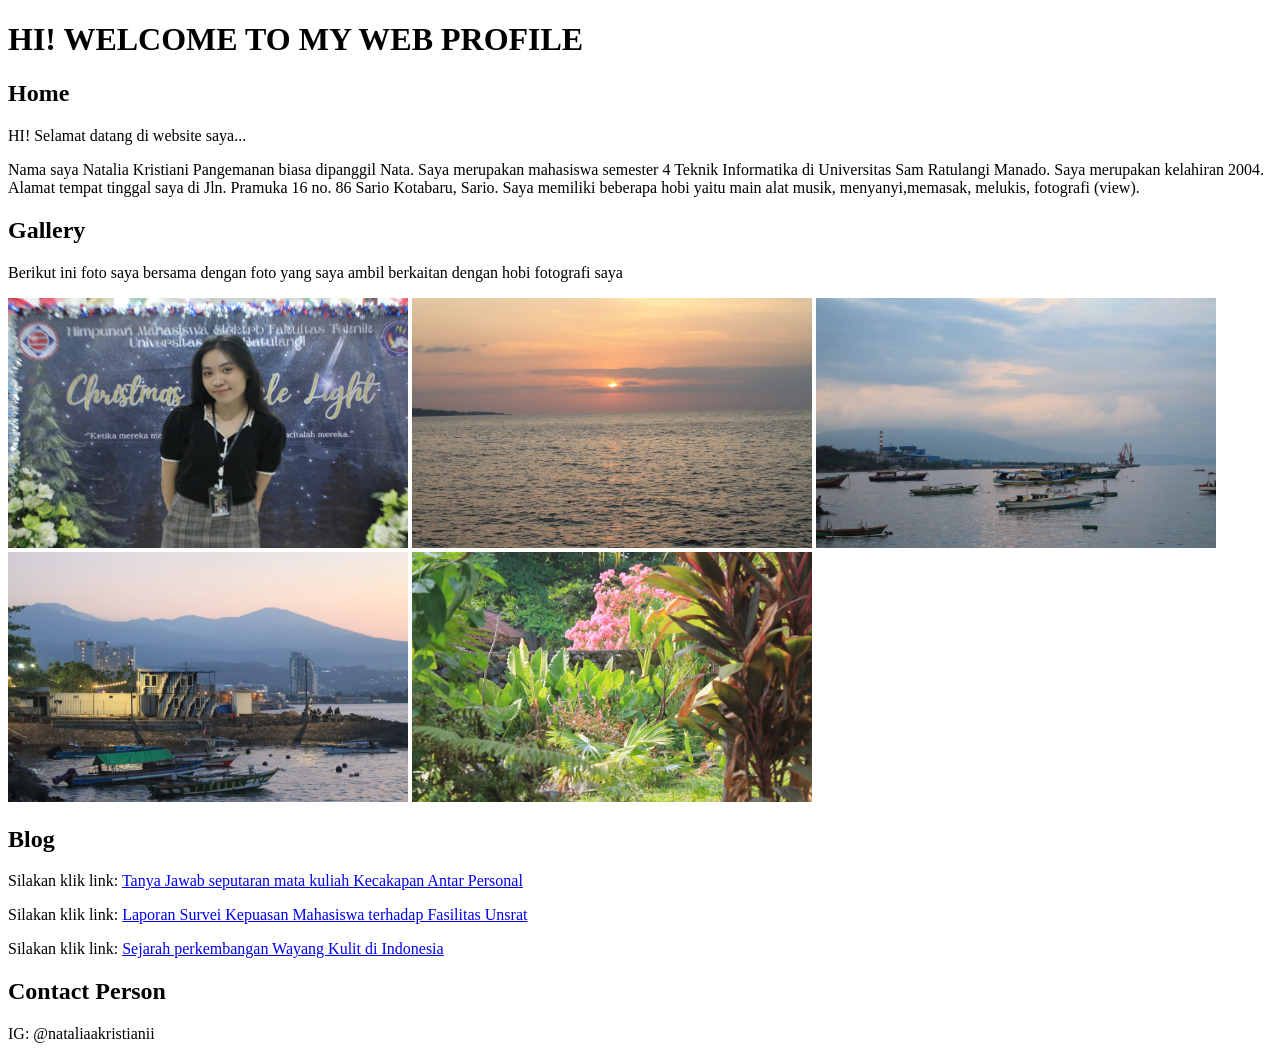
==== index.html @ d873abe9 "second commit" ====
<!DOCTYPE html>
<html>
<head>
    <title>Home</title>
</head>
<body>
    <header>
        <h1>HI! WELCOME TO MY WEB PROFILE</h1>
    </header>
    
   
    <div class="content">
        <h2>Home</h2>
        <p>HI! Selamat datang di website saya... </p>
        <p>Nama saya Natalia Kristiani Pangemanan biasa dipanggil Nata. Saya merupakan mahasiswa semester 4 Teknik Informatika di Universitas Sam Ratulangi Manado. Saya merupakan kelahiran 2004. Alamat tempat tinggal saya di Jln. Pramuka 16 no. 86 Sario Kotabaru, Sario. Saya memiliki beberapa hobi yaitu main alat musik, menyanyi,memasak, melukis, fotografi (view).  </p>
    </div>

     <div class="content">
        <h2>Gallery</h2>
        
        <p>Berikut ini foto saya bersama dengan foto yang saya ambil berkaitan dengan hobi fotografi saya</p>
        <img src="1.jpg" alt="Foto 1" width="400" height="250">
        <img src="view 1.jpg" alt="Foto 1" width="400" height="250">
        <img src="view 3.jpg" alt="Foto 1" width="400" height="250">
        <img src="view 2.jpg" alt="Foto 1" width="400" height="250">
        <img src="view 4.jpg" alt="Foto 1" width="400" height="250">
        
    </div>


    <div class="content">
        <h2>Blog</h2>
       
        <p>Silakan klik link: <a href="https://nataliapangemananunsrat.blogspot.com/2024/02/nama-natalia-kristiani-pangemanan-nim.html" target="_blank">Tanya Jawab seputaran mata kuliah Kecakapan Antar Personal</a></p>
        <p>Silakan klik link: <a href="https://vincentsowody.blogspot.com/2024/03/tugas-2-kelompok-survei-kepuasan.html" target="_blank">Laporan Survei Kepuasan Mahasiswa terhadap Fasilitas Unsrat</a></p>
        <p>Silakan klik link: <a href="https://indonesiakaya.com/pustaka-indonesia/wayang-kulit-kekayaan-seni-nusantara-yang-bernilai-adiluhung/" target="_blank">Sejarah perkembangan Wayang Kulit di Indonesia</a></p>
    </div>
  
  
    <div class="content">
        <h2>Contact Person</h2>
        <p>IG: @nataliaakristianii</p>
    </div>
</body>
</html>
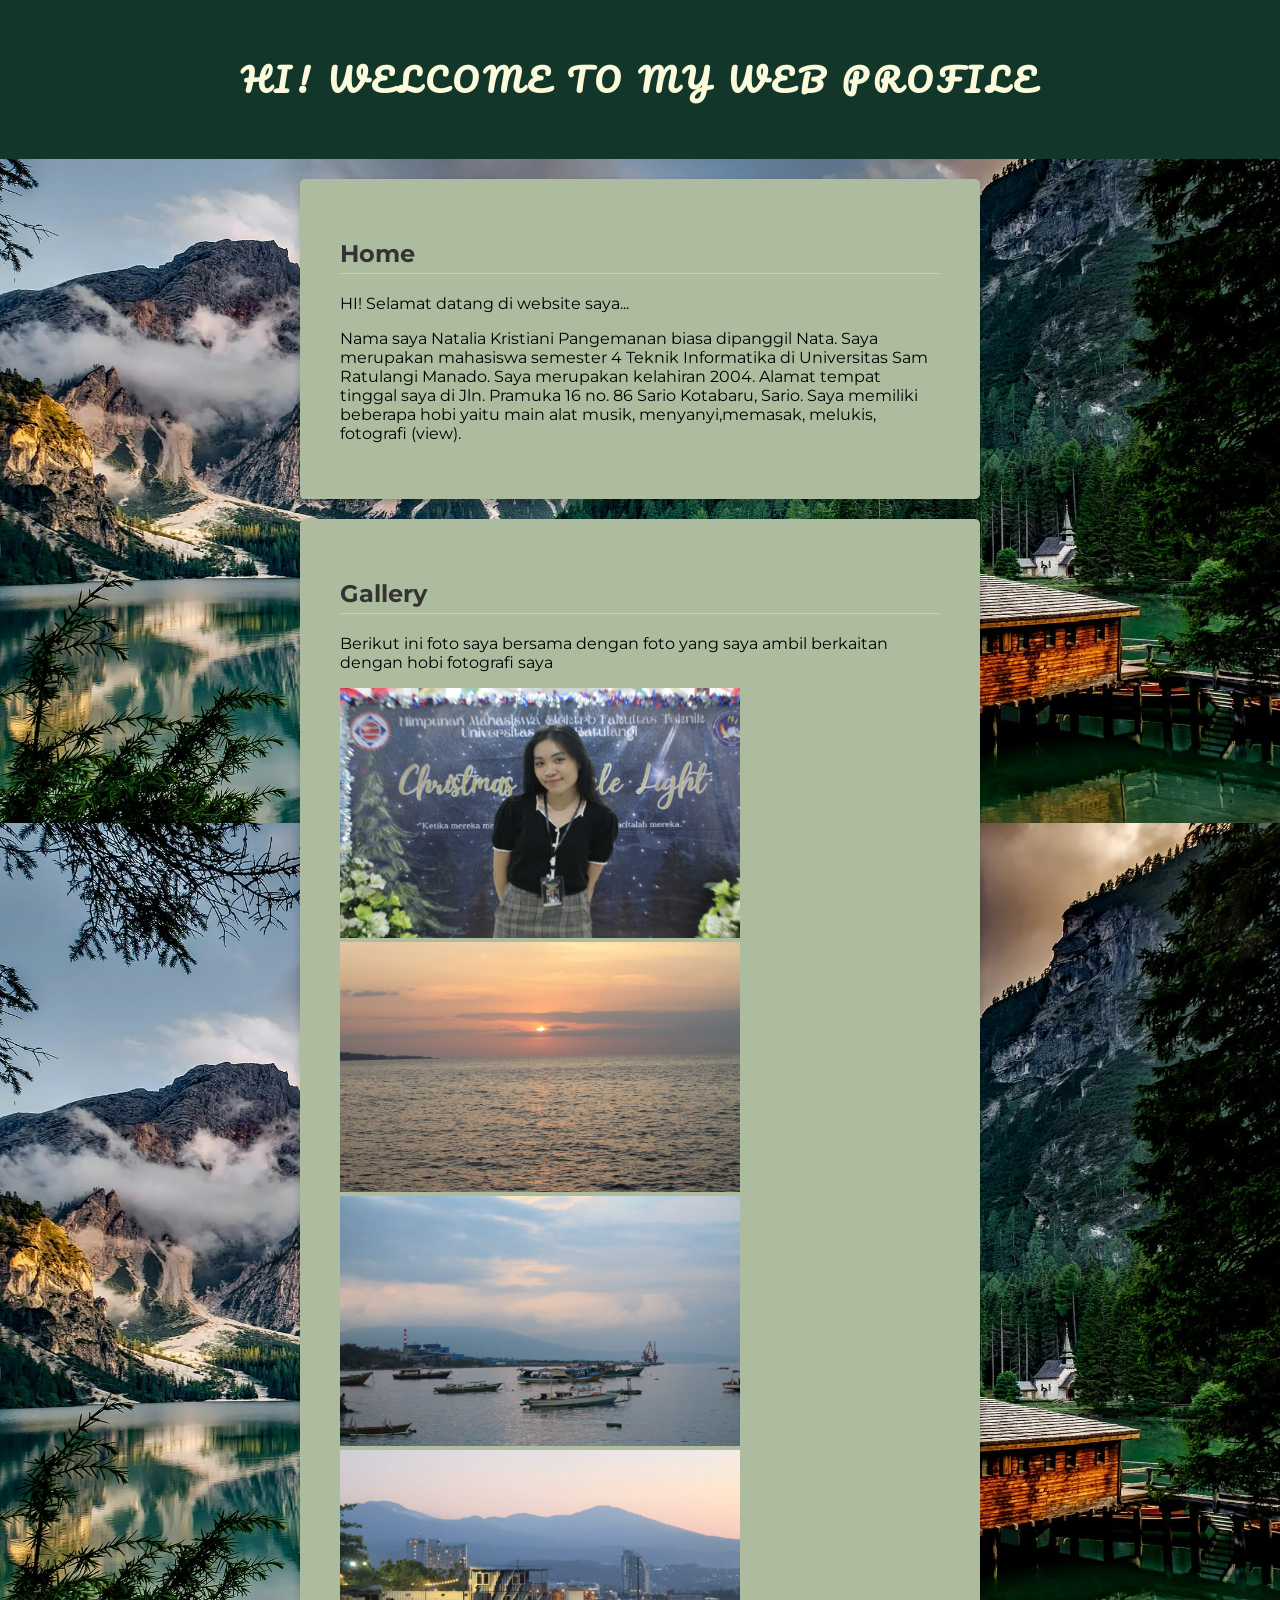
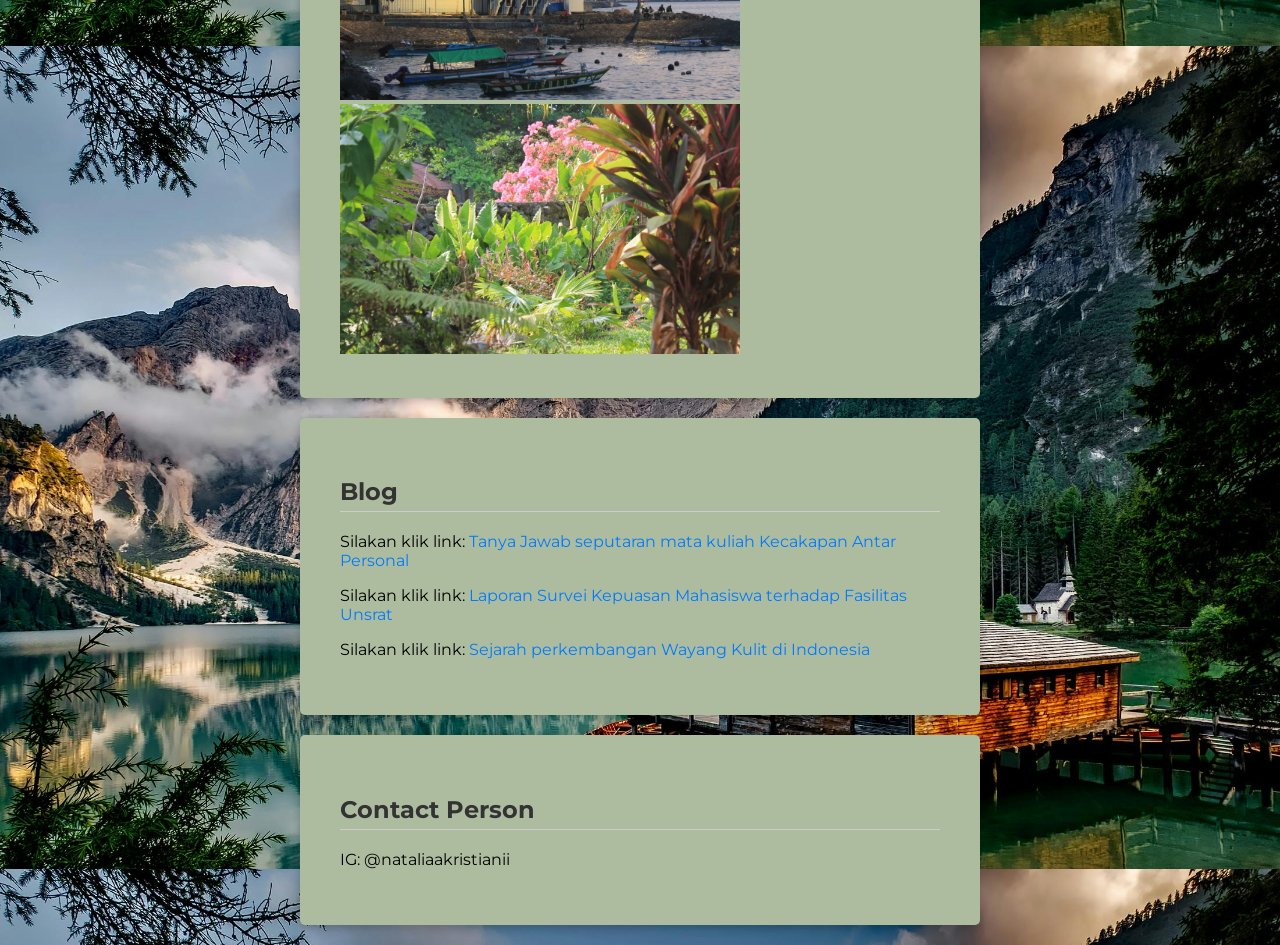
==== commit 80cda025: "first commit" ====
--- a/index.html
+++ b/index.html
@@ -2,6 +2,11 @@
 <html>
 <head>
     <title>Home</title>
+    <link rel="stylesheet" type="text/css" href="style.css">
+    <link href="https://fonts.googleapis.com/css2?family=Montserrat:wght@400;700&display=swap" rel="stylesheet">
+    <link href="https://fonts.googleapis.com/css2?family=Montserrat:wght@400;700&family=Pacifico&display=swap" rel="stylesheet">
+
+
 </head>
 <body>
     <header>
--- a/style.css
+++ b/style.css
@@ -0,0 +1,95 @@
+body {
+    background-image: url('BG.jpg');
+    background-size: contain;
+    background-repeat: repeat;
+    font-family: 'Montserrat', sans-serif;
+    margin: 0;
+    padding: 0;
+    background-color: #12372A;
+}
+
+
+header {
+    background-color: #12372A;
+    color: #FBFADA;
+    padding: 30px 20px;
+    text-align: center;
+}
+
+h1 {
+    font-family: 'Pacifico', cursive;
+    letter-spacing: 5px;j
+    animation: fadeInUp 2s ease-out;
+
+}
+
+.content {
+    background-color: #ADBC9F;
+    padding: 40px;
+    margin: 20px;
+    border-radius: 5px;
+    box-shadow: 0 4px 8px rgba(0, 0, 0, 0.2);
+    transition: transform 0.3s, box-shadow 0.3s;
+    cursor: pointer;
+    align-content: inherit;
+
+}
+
+.content:hover {
+    transform: translateY(-5px);
+    box-shadow: 0 8px 16px rgba(0, 0, 0, 0.2);
+}
+
+h2 {
+    color: #333;
+    border-bottom: 1px solid #ccc;
+    padding-bottom: 5px;
+}
+
+a {
+    color: #007bff;
+    text-decoration: none;
+}
+
+a:hover {
+    text-decoration: underline;
+    text-decoration-color: #FBFADA;
+}
+
+#home {
+    background-color: #ffc107;
+}
+
+#gallery {
+    background-color: #28a745; 
+ 
+}
+
+#blog {
+    background-color: #007bff;
+}
+
+#contact {
+    background-color: #dc3545;
+}
+
+@media (min-width: 768px) {
+    .content {
+        max-width: 600px;
+        margin: 20px auto;
+    }
+}
+
+@keyframes fadeInUp {
+    from {
+        opacity: 0;
+        transform: translateY(20px);
+    }
+    to {
+        opacity: 1;
+        transform: translateY(0);
+    }
+}
+.content {
+    animation: fadeInUp 2s ease-out;
+}
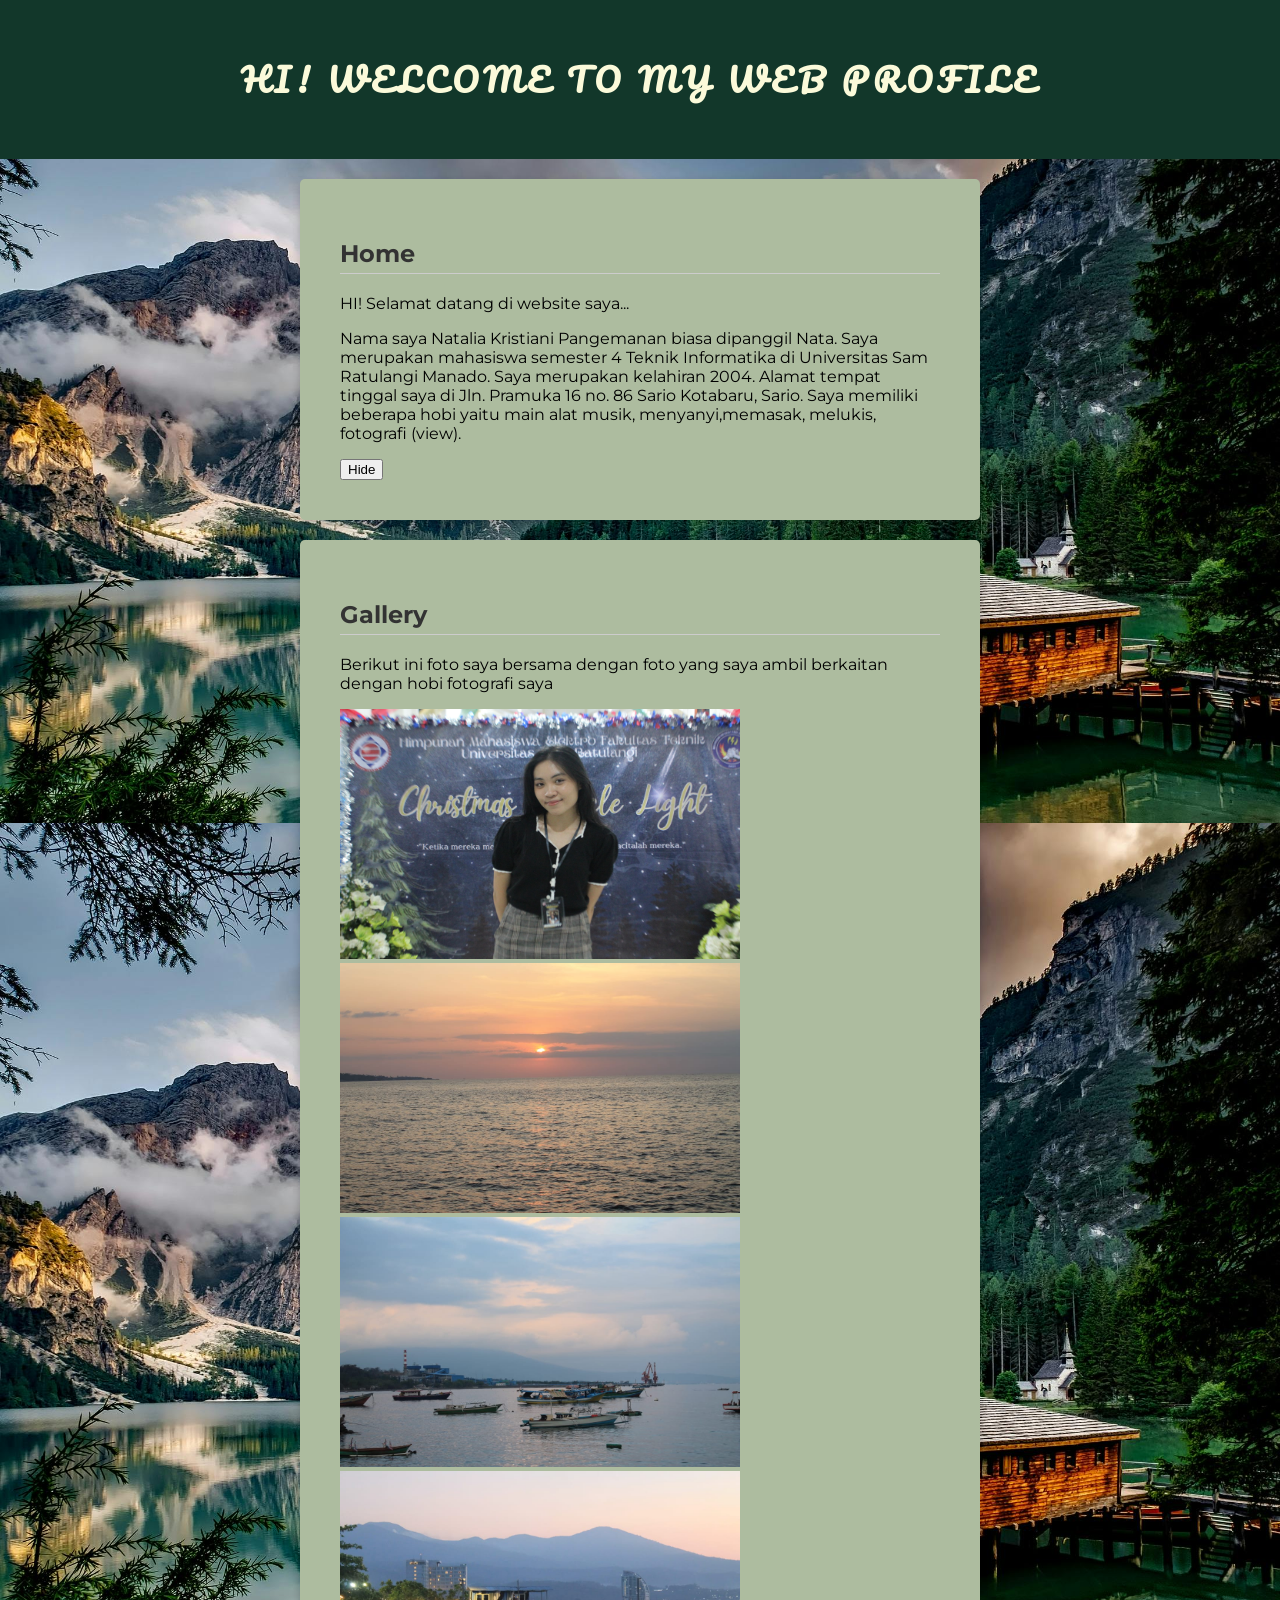
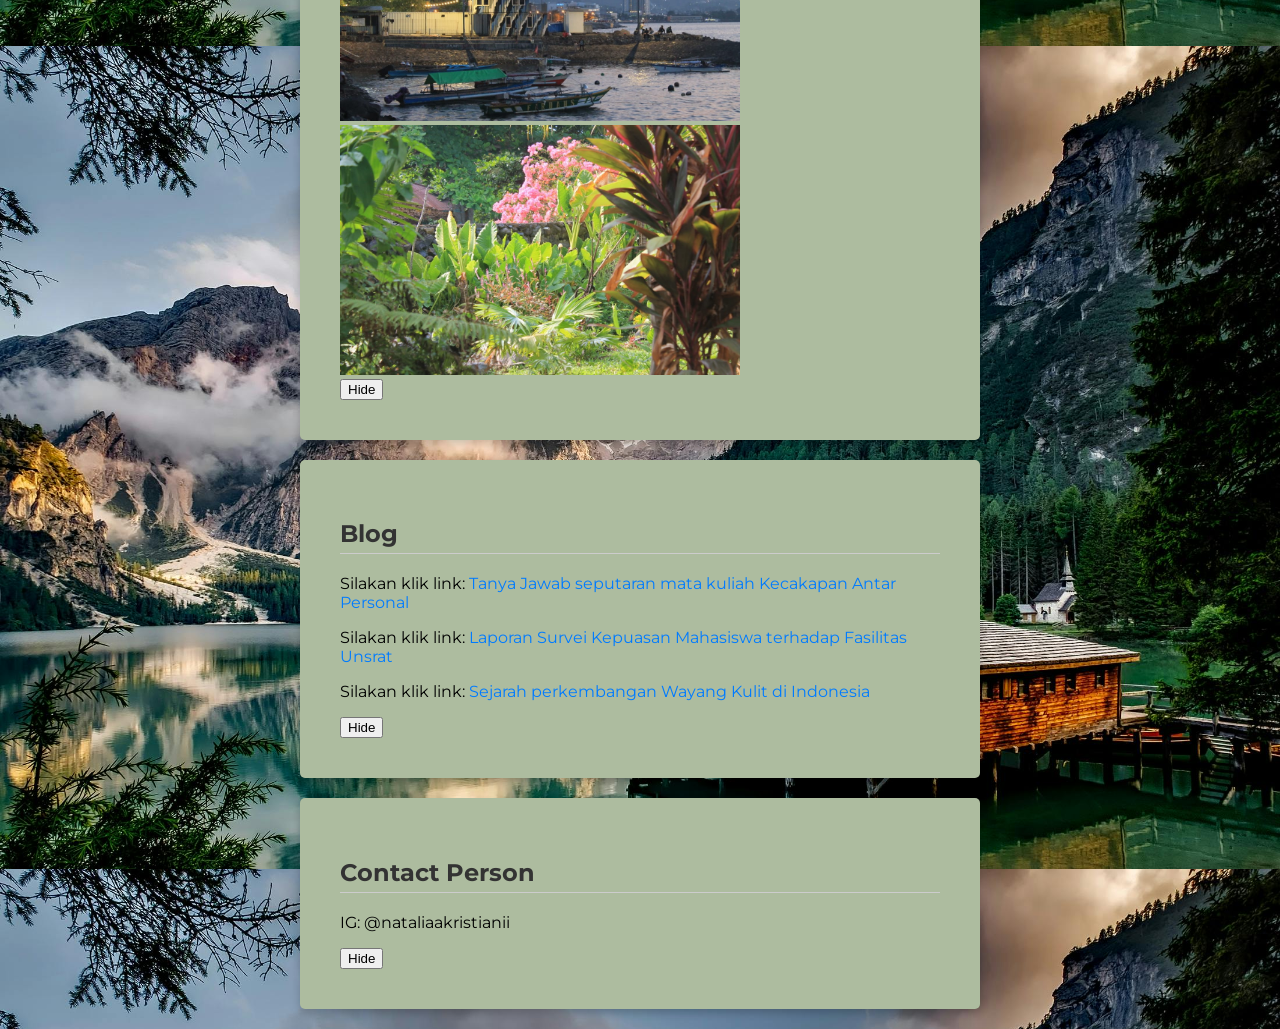
==== commit d898a4e8: "index.html" ====
--- a/index.html
+++ b/index.html
@@ -5,46 +5,51 @@
     <link rel="stylesheet" type="text/css" href="style.css">
     <link href="https://fonts.googleapis.com/css2?family=Montserrat:wght@400;700&display=swap" rel="stylesheet">
     <link href="https://fonts.googleapis.com/css2?family=Montserrat:wght@400;700&family=Pacifico&display=swap" rel="stylesheet">
-
-
+    <script src="script.js" defer></script>
 </head>
 <body>
     <header>
         <h1>HI! WELCOME TO MY WEB PROFILE</h1>
     </header>
     
-   
     <div class="content">
         <h2>Home</h2>
-        <p>HI! Selamat datang di website saya... </p>
-        <p>Nama saya Natalia Kristiani Pangemanan biasa dipanggil Nata. Saya merupakan mahasiswa semester 4 Teknik Informatika di Universitas Sam Ratulangi Manado. Saya merupakan kelahiran 2004. Alamat tempat tinggal saya di Jln. Pramuka 16 no. 86 Sario Kotabaru, Sario. Saya memiliki beberapa hobi yaitu main alat musik, menyanyi,memasak, melukis, fotografi (view).  </p>
+        <div class="home-content">
+            <p>HI! Selamat datang di website saya... </p>
+            <p>Nama saya Natalia Kristiani Pangemanan biasa dipanggil Nata. Saya merupakan mahasiswa semester 4 Teknik Informatika di Universitas Sam Ratulangi Manado. Saya merupakan kelahiran 2004. Alamat tempat tinggal saya di Jln. Pramuka 16 no. 86 Sario Kotabaru, Sario. Saya memiliki beberapa hobi yaitu main alat musik, menyanyi,memasak, melukis, fotografi (view).  </p>
+        </div>
+        <button class="show-more" data-target="home-content">Hide</button>
     </div>
 
-     <div class="content">
+    <div class="content">
         <h2>Gallery</h2>
-        
-        <p>Berikut ini foto saya bersama dengan foto yang saya ambil berkaitan dengan hobi fotografi saya</p>
-        <img src="1.jpg" alt="Foto 1" width="400" height="250">
-        <img src="view 1.jpg" alt="Foto 1" width="400" height="250">
-        <img src="view 3.jpg" alt="Foto 1" width="400" height="250">
-        <img src="view 2.jpg" alt="Foto 1" width="400" height="250">
-        <img src="view 4.jpg" alt="Foto 1" width="400" height="250">
-        
+        <div class="gallery-content">
+            <p>Berikut ini foto saya bersama dengan foto yang saya ambil berkaitan dengan hobi fotografi saya</p>
+            <img src="1.jpg" alt="Foto 1" width="400" height="250">
+            <img src="view 1.jpg" alt="Foto 1" width="400" height="250">
+            <img src="view 3.jpg" alt="Foto 1" width="400" height="250">
+            <img src="view 2.jpg" alt="Foto 1" width="400" height="250">
+            <img src="view 4.jpg" alt="Foto 1" width="400" height="250">
+        </div>
+        <button class="show-more" data-target="gallery-content">Hide</button>
     </div>
-
 
     <div class="content">
         <h2>Blog</h2>
-       
-        <p>Silakan klik link: <a href="https://nataliapangemananunsrat.blogspot.com/2024/02/nama-natalia-kristiani-pangemanan-nim.html" target="_blank">Tanya Jawab seputaran mata kuliah Kecakapan Antar Personal</a></p>
-        <p>Silakan klik link: <a href="https://vincentsowody.blogspot.com/2024/03/tugas-2-kelompok-survei-kepuasan.html" target="_blank">Laporan Survei Kepuasan Mahasiswa terhadap Fasilitas Unsrat</a></p>
-        <p>Silakan klik link: <a href="https://indonesiakaya.com/pustaka-indonesia/wayang-kulit-kekayaan-seni-nusantara-yang-bernilai-adiluhung/" target="_blank">Sejarah perkembangan Wayang Kulit di Indonesia</a></p>
+        <div class="blog-content">
+            <p>Silakan klik link: <a href="https://nataliapangemananunsrat.blogspot.com/2024/02/nama-natalia-kristiani-pangemanan-nim.html" target="_blank">Tanya Jawab seputaran mata kuliah Kecakapan Antar Personal</a></p>
+            <p>Silakan klik link: <a href="https://vincentsowody.blogspot.com/2024/03/tugas-2-kelompok-survei-kepuasan.html" target="_blank">Laporan Survei Kepuasan Mahasiswa terhadap Fasilitas Unsrat</a></p>
+            <p>Silakan klik link: <a href="https://indonesiakaya.com/pustaka-indonesia/wayang-kulit-kekayaan-seni-nusantara-yang-bernilai-adiluhung/" target="_blank">Sejarah perkembangan Wayang Kulit di Indonesia</a></p>
+        </div>
+        <button class="show-more" data-target="blog-content">Hide</button>
     </div>
-  
-  
+
     <div class="content">
         <h2>Contact Person</h2>
-        <p>IG: @nataliaakristianii</p>
+        <div class="contact-content">
+            <p>IG: @nataliaakristianii</p>
+        </div>
+        <button class="show-more" data-target="contact-content">Hide</button>
     </div>
 </body>
 </html>
